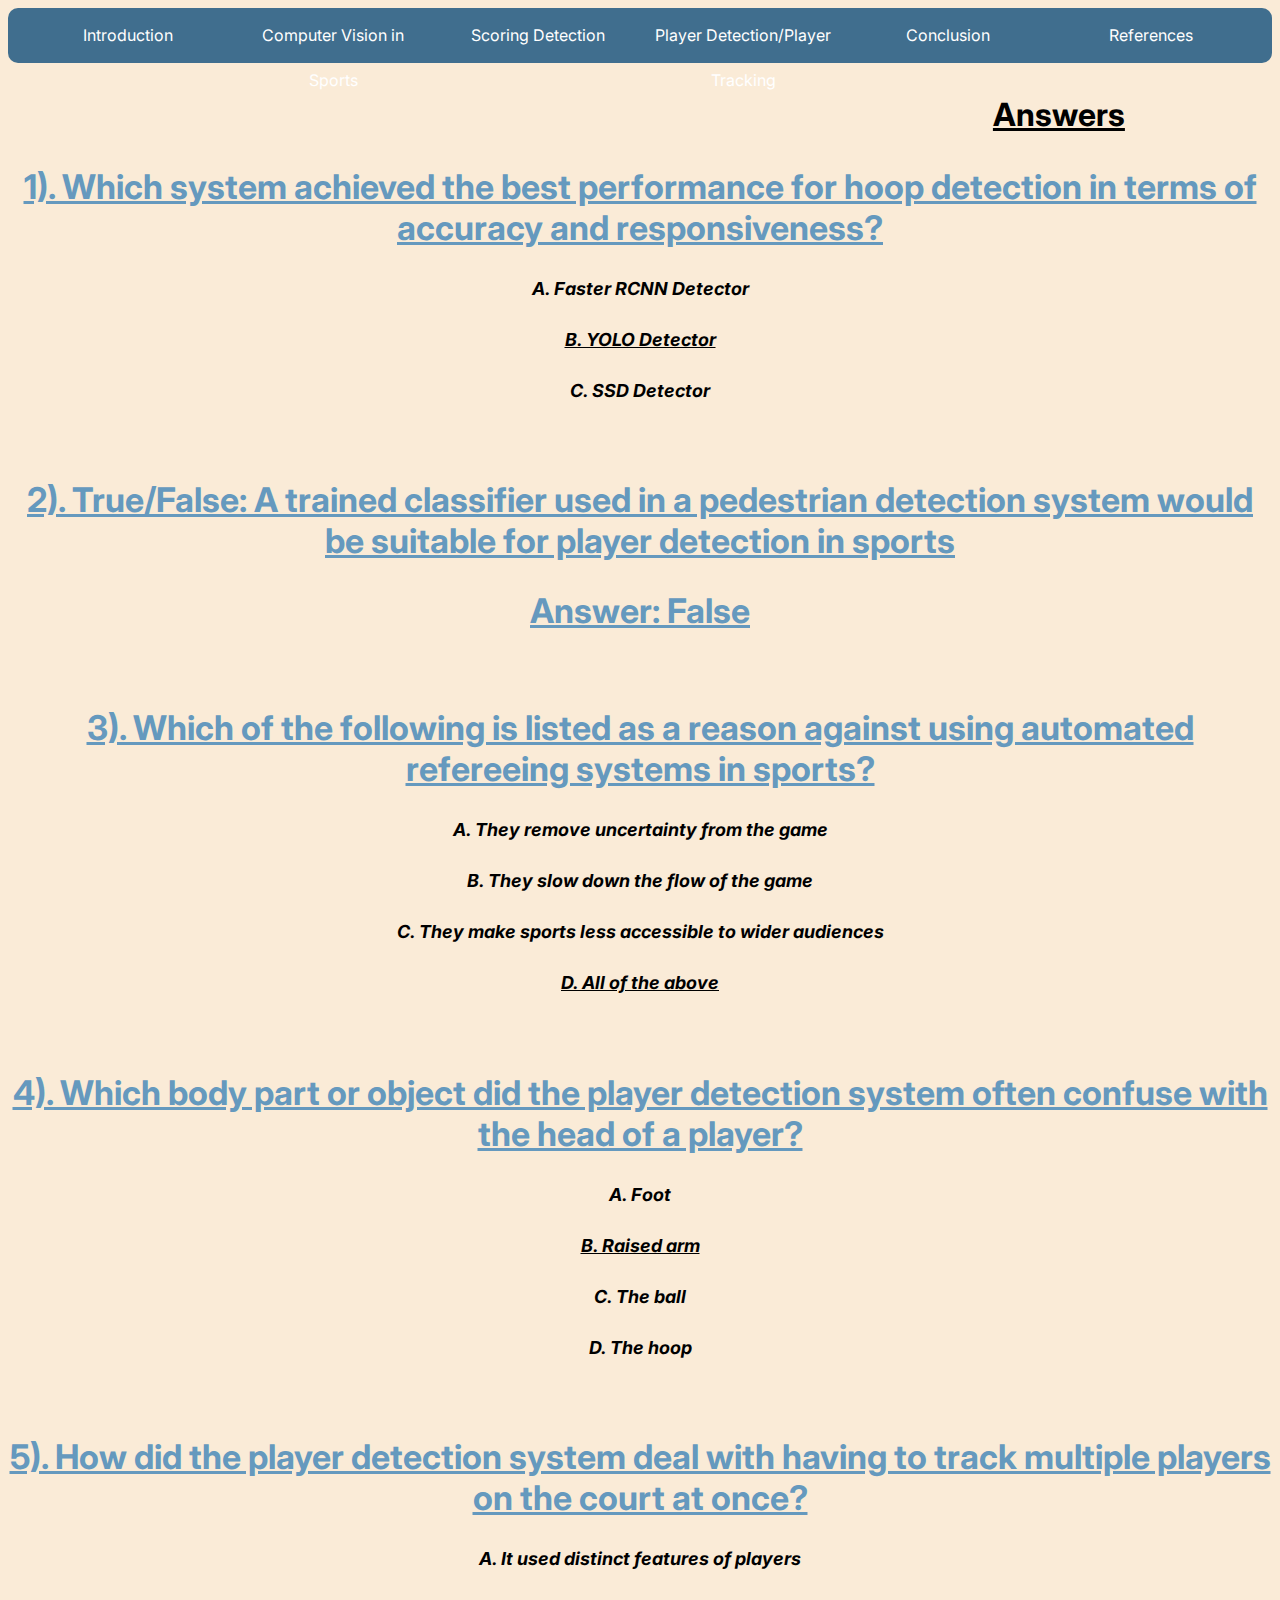
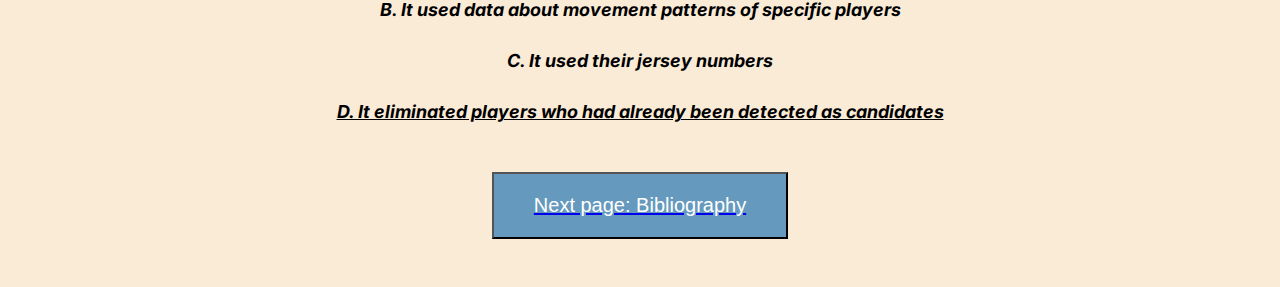
==== answers.html @ 7c11f7ea "add quiz" ====
<!DOCTYPE html>
<html>
<head>
    <meta charset='utf-8'>
    <title>Computer Vision in Basketball</title>
    <link rel='stylesheet' type='text/css' media='screen' href='style.css'>
    <link rel="preconnect" href="https://fonts.googleapis.com">
    <link rel="preconnect" href="https://fonts.gstatic.com" crossorigin>
    <link href="https://fonts.googleapis.com/css2?family=Inter:wght@300;400&family=Roboto:wght@100&display=swap" rel="stylesheet">

</head>

<body>
    <nav id='menu'>
        <input type='checkbox' id='responsive-menu' onclick='updatemenu()'><label></label>
        <ul>
            <a href = "index.html"><li>Introduction</a>
          <a href = "p1.html"><li>Computer Vision in Sports</a>
          <a href = "p2.html"><li>Scoring Detection</a>
        
            <a href = "p3.html"><li>Player Detection/Player Tracking</a>
                <a href="conclusion.html"><li>Conclusion</li></a>
                <a href="bib.html"><li>References</li></a>
        </ul>
      </nav>

    

    <h3>Answers</h3>
    <h2>1). Which system achieved the best performance for hoop detection in terms of accuracy and responsiveness?</h2>
    <h5>A. Faster RCNN Detector</h5>
    <h5 class="answer">B. YOLO Detector</h5>
    <h5>C. SSD Detector</h5>

    <br/>

    <h2>2). True/False: A trained classifier used in a pedestrian detection system would be suitable for player detection in sports</h2>
      <h2>Answer: False</h2>

    <br/>

    <h2>3). Which of the following is listed as a reason against using automated refereeing systems in sports?</h2>
    <h5>A. They remove uncertainty from the game</h5>
    <h5>B. They slow down the flow of the game</h5>
    <h5>C. They make sports less accessible to wider audiences</h5>
    <h5 class="answer">D. All of the above</h5>

    <br/>

    <h2>4). Which body part or object did the player detection system often confuse with the head of a player?</h2>
    <h5>A. Foot</h5>
    <h5 class="answer">B. Raised arm</h5>
    <h5>C. The ball</h5>
    <h5>D. The hoop</h5>

    <br/>

    <h2>5). How did the player detection system deal with having to track multiple players on the court at once?</h2>
    <h5>A. It used distinct features of players</h5>
    <h5>B. It used data about movement patterns of specific players</h5>
    <h5>C. It used their jersey numbers</h5>
    <h5 class="answer">D. It eliminated players who had already been detected as candidates</h5>

    <br/>

    <div class="answers">

    </div>


   <a href="bib.html"><button class="btn" >Next page: Bibliography</button></a>
   <br />
   <br />
</body>
</html>
---- style.css ----
body{ 
    font-family: 'Inter', sans-serif;
	background-color: antiquewhite;
}

p{
    margin: 0 18% 0 18%;
    color: #23395B;
    font-size: 22px;
}

h1{
    color: #406E8E;
    font-size: 48px;
    text-align: center;
}

h2{
    font-size:34px;
    color:#6599be;
    text-align: center;
	text-decoration: underline;
}
img {
    display: block;
margin: 0 auto;
}

.big{
    margin-left: 15%;
}

h5{
    text-align: center;
    font-size: 18px;
	font-style: italic;
}

.p3{
    margin-left: 25%;
}

.toc{
    margin-left: 40%;
}
h3{
    text-align: center;
    text-decoration: underline;
    font-size: 32px;
}
.btn {
	display: block;
	margin: 0 auto;
	background: #6599be;
	font-family: Arial;
	color: #ffffff;
	font-size: 20px;
	padding: 20px 40px 20px 40px;
	text-decoration: none;
  }
  
  .btn:hover {
	background: #3cb0fd;
	background-image: -webkit-linear-gradient(top, #3cb0fd, #3498db);
	background-image: -moz-linear-gradient(top, #3cb0fd, #3498db);
	background-image: -ms-linear-gradient(top, #3cb0fd, #3498db);
	background-image: -o-linear-gradient(top, #3cb0fd, #3498db);
	background-image: linear-gradient(to bottom, #3cb0fd, #3498db);
	text-decoration: none;
  }
  .btn a{
	text-decoration: none;
  }
#menu {
	background: #406E8E;
	color: #FFF;
	height: 45px;
	padding-top:5px;
	padding-bottom: 5px;
	padding-left: 18px;
	border-radius: 10px;
}
#menu ul, #menu li {
	margin: 0 auto;
	padding: 0;
	list-style: none
}
#menu ul {
	width: 100%;
    text-align: center;
}
#menu li {
	float: left;
	display: inline;
	position: relative;
    width:16.45%;
}
#menu a {
	display: block;
	line-height: 45px;
	padding: 0 14px;
	text-decoration: none;
	color: #FFFFFF;
	font-size: 16px;
}
#menu li a:hover {
	color: #0099CC;
	background: #F2F2F2;
}
#menu input {
	display: none;
	margin: 0;
	padding: 0;
	height: 45px;
	width: 100%;
	opacity: 0;
	cursor: pointer
}
#menu label {
	display: none;
	line-height: 45px;
	text-align: center;
	position: absolute;
	left: 35px
}
#menu label:before {
	font-size: 1.6em;
	content: "\2261"; 
	margin-left: 20px;
}

.spacer{
    height:100px;
}
video{
    display: block;
margin: 0 auto;
}
.answer{
	text-decoration: underline;
}
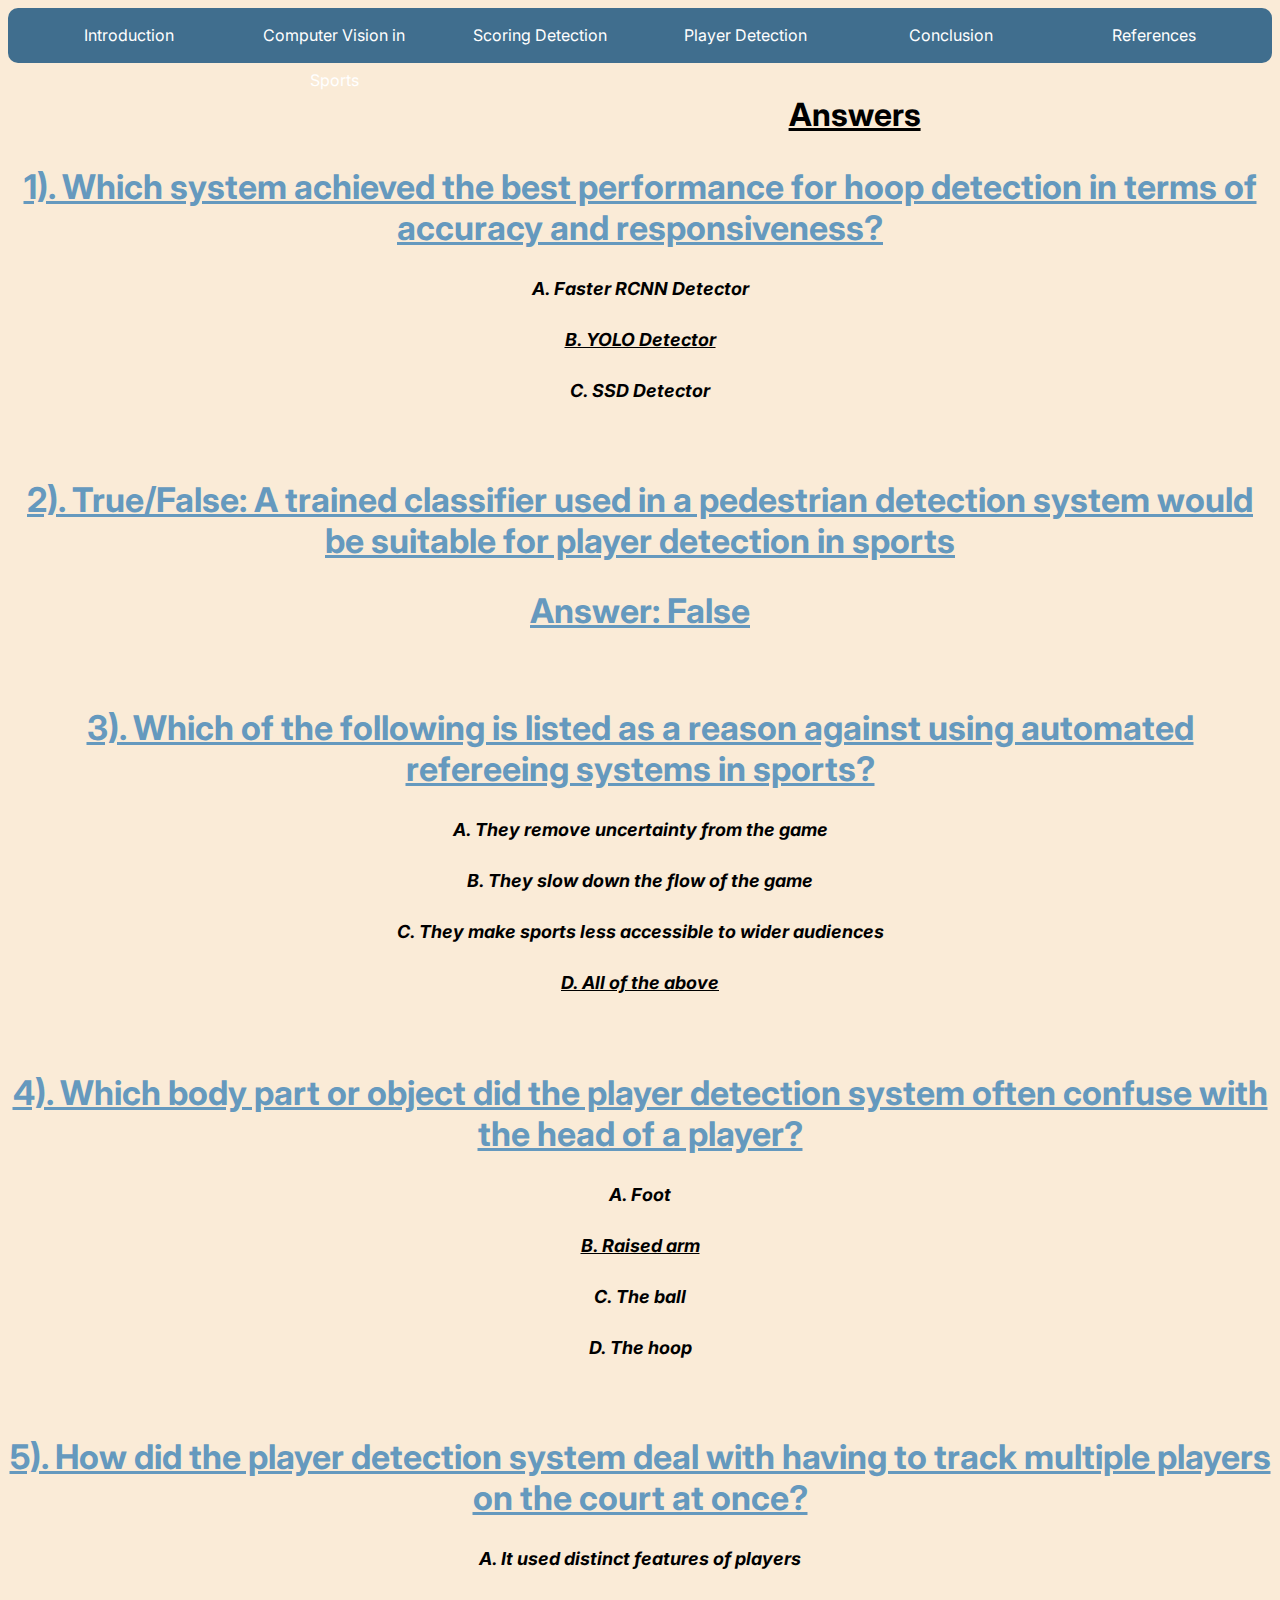
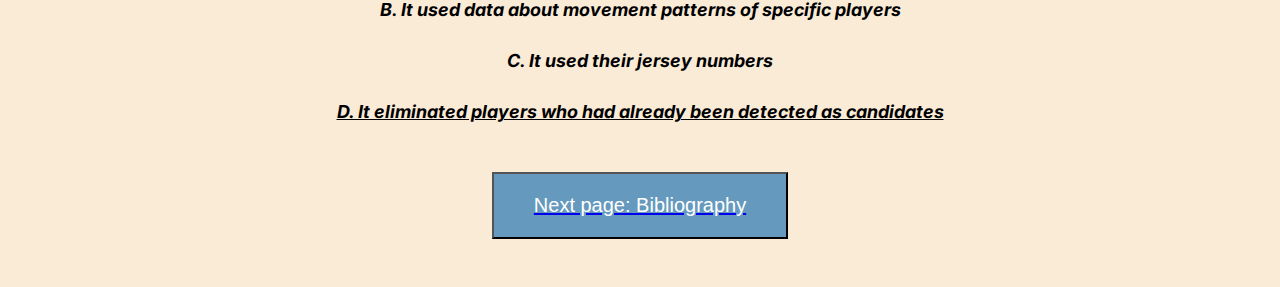
==== commit dad1dc0b: "fixed navbar" ====
--- a/answers.html
+++ b/answers.html
@@ -19,7 +19,7 @@
           <a href = "p1.html"><li>Computer Vision in Sports</a>
           <a href = "p2.html"><li>Scoring Detection</a>
         
-            <a href = "p3.html"><li>Player Detection/Player Tracking</a>
+            <a href = "p3.html"><li>Player Detection</a>
                 <a href="conclusion.html"><li>Conclusion</li></a>
                 <a href="bib.html"><li>References</li></a>
         </ul>
--- a/style.css
+++ b/style.css
@@ -93,7 +93,7 @@
 	float: left;
 	display: inline;
 	position: relative;
-    width:16.45%;
+    width:16.5%;
 }
 #menu a {
 	display: block;
